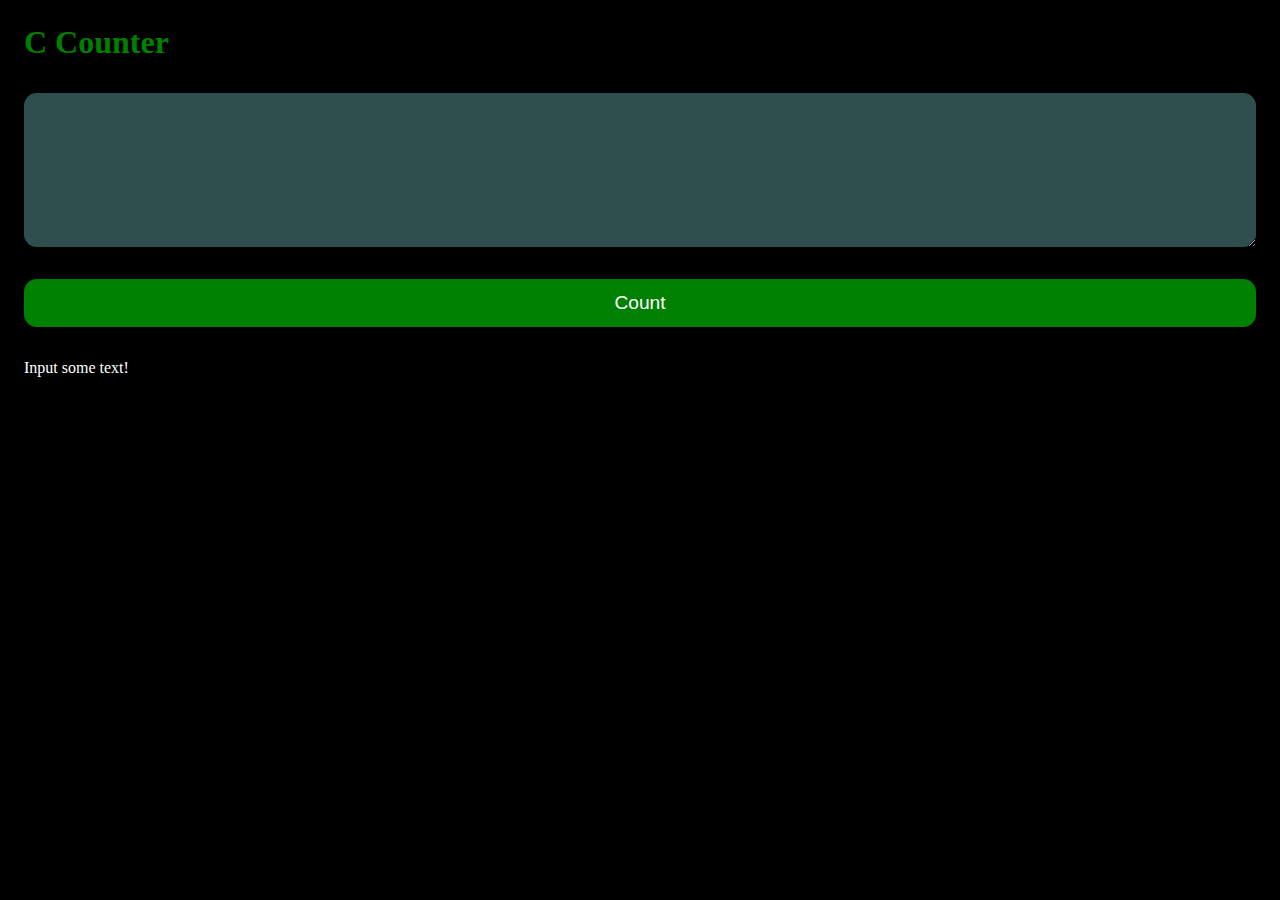
==== index.html @ e14bb692 "Add files via upload" ====
<!DOCTYPE html>
<html lang="en">
    <head>
        <meta charset="UTF-8" />
        <meta name="viewport" content="width=device-width, initial-scale=1.0" />
        <title>C Counter</title>
        <link rel="stylesheet" href="styles.css" />
    </head>
    <body>
        <div class="page">
            <h1 class="title item">C Counter</h1>
        <textarea
                rows="10"
                cols="50"
                id="text-input"
                class="text-input item"></textarea>
            <button class="item button" onclick="countC()">
                Count
            </button>
            <div id="result" class="result item">Input some text!</div>
        </div>
        <script src="script.js"></script>
    </body>
</html>
---- styles.css ----
body {
    background-color: black;
    color: white;
}

.title {
    color: green;
    font-size: 2rem;
}

.item {
    margin: 1rem;
}

.page {
    display: flex;
    flex-direction: column
}

.button {
    height: 3rem;
    font-size: 1.2rem;
    background-color: green;
    border: none;
    border-radius: 0.8rem;
    color: white;
}

.text-input {
    border-radius: 0.8rem;
    background-color: darkslategrey;
    border: none;
    color: white;
    font-size: 0.8rem;
}

.result {
    color: white;
}
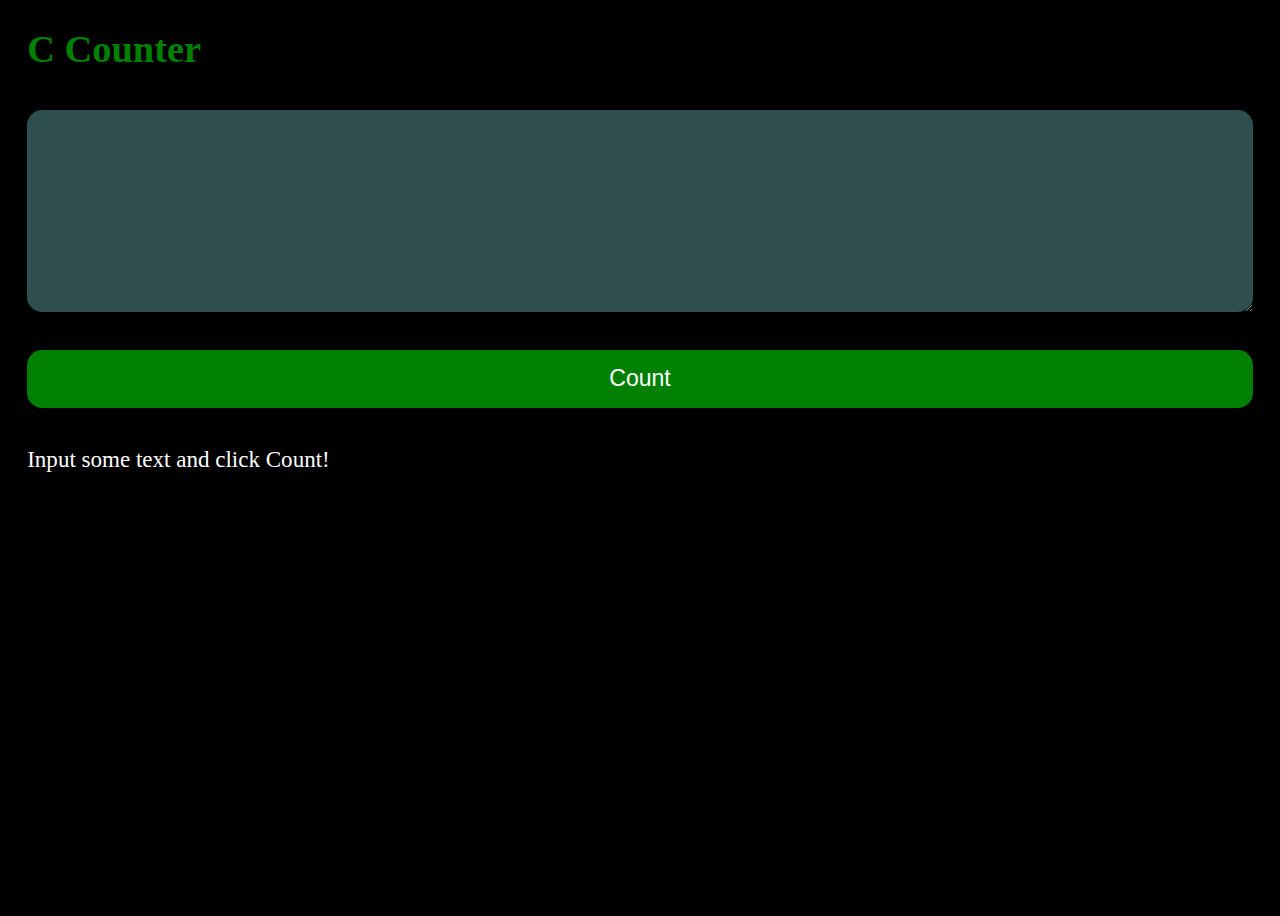
==== commit d69e1794: "updates" ====
--- a/index.html
+++ b/index.html
@@ -10,14 +10,14 @@
         <div class="page">
             <h1 class="title item">C Counter</h1>
         <textarea
-                rows="10"
+                rows="11"
                 cols="50"
                 id="text-input"
                 class="text-input item"></textarea>
             <button class="item button" onclick="countC()">
                 Count
             </button>
-            <div id="result" class="result item">Input some text!</div>
+            <div id="result" class="result item">Input some text and click Count!</div>
         </div>
         <script src="script.js"></script>
     </body>
--- a/styles.css
+++ b/styles.css
@@ -1,6 +1,11 @@
+* {
+    font-size: 1.2rem;
+}
+
 body {
     background-color: black;
     color: white;
+    margin: none;
 }
 
 .title {
@@ -14,7 +19,8 @@
 
 .page {
     display: flex;
-    flex-direction: column
+    flex-direction: column;
+    height: 100dvh;
 }
 
 .button {
@@ -36,4 +42,5 @@
 
 .result {
     color: white;
+    font-size: 1.2rem;
 }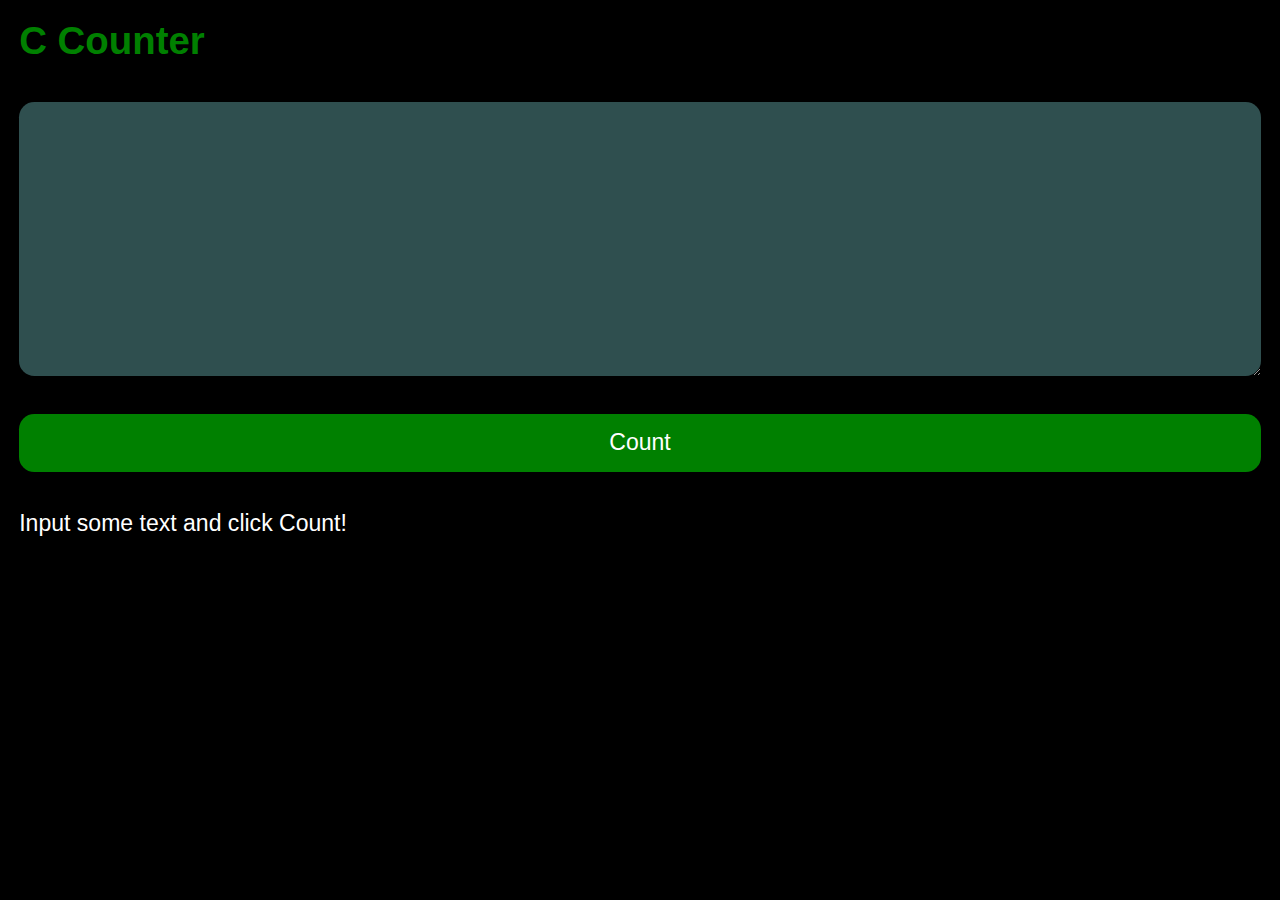
==== commit 5c742282: "added favicon, icon and manifest" ====
--- a/index.html
+++ b/index.html
@@ -5,6 +5,7 @@
         <meta name="viewport" content="width=device-width, initial-scale=1.0" />
         <title>C Counter</title>
         <link rel="stylesheet" href="styles.css" />
+        <link rel="icon" type="image/x-icon" href="/favicon.ico">
     </head>
     <body>
         <div class="page">
--- a/styles.css
+++ b/styles.css
@@ -1,11 +1,13 @@
 * {
     font-size: 1.2rem;
+    font-family: Arial, Helvetica, sans-serif;
 }
 
 body {
     background-color: black;
     color: white;
-    margin: none;
+    margin: 0px;
+    font-family: Arial, Helvetica, sans-serif;
 }
 
 .title {
@@ -38,6 +40,7 @@
     border: none;
     color: white;
     font-size: 0.8rem;
+    min-height: 30dvh;
 }
 
 .result {
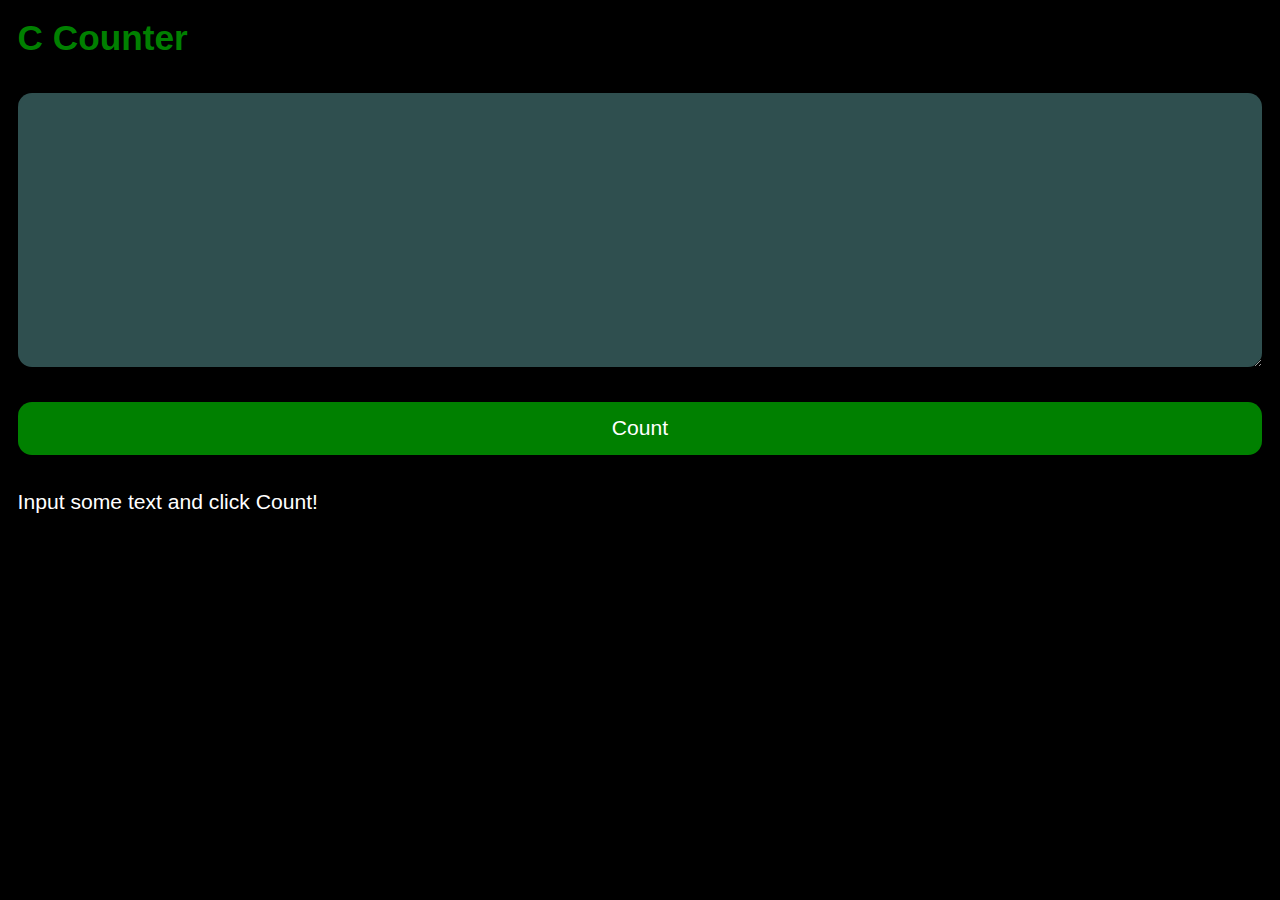
==== commit aba9f37a: "hggfh" ====
--- a/index.html
+++ b/index.html
@@ -15,7 +15,7 @@
                 cols="50"
                 id="text-input"
                 class="text-input item"></textarea>
-            <button class="item button" onclick="countC()">
+            <button class="item button" id="count-button">
                 Count
             </button>
             <div id="result" class="result item">Input some text and click Count!</div>
--- a/styles.css
+++ b/styles.css
@@ -1,5 +1,5 @@
 * {
-    font-size: 1.2rem;
+    font-size: 1.1rem;
     font-family: Arial, Helvetica, sans-serif;
 }
 
@@ -8,6 +8,7 @@
     color: white;
     margin: 0px;
     font-family: Arial, Helvetica, sans-serif;
+    min-width: 450px;
 }
 
 .title {
@@ -39,7 +40,7 @@
     background-color: darkslategrey;
     border: none;
     color: white;
-    font-size: 0.8rem;
+    font-size: 0.9em;
     min-height: 30dvh;
 }
 
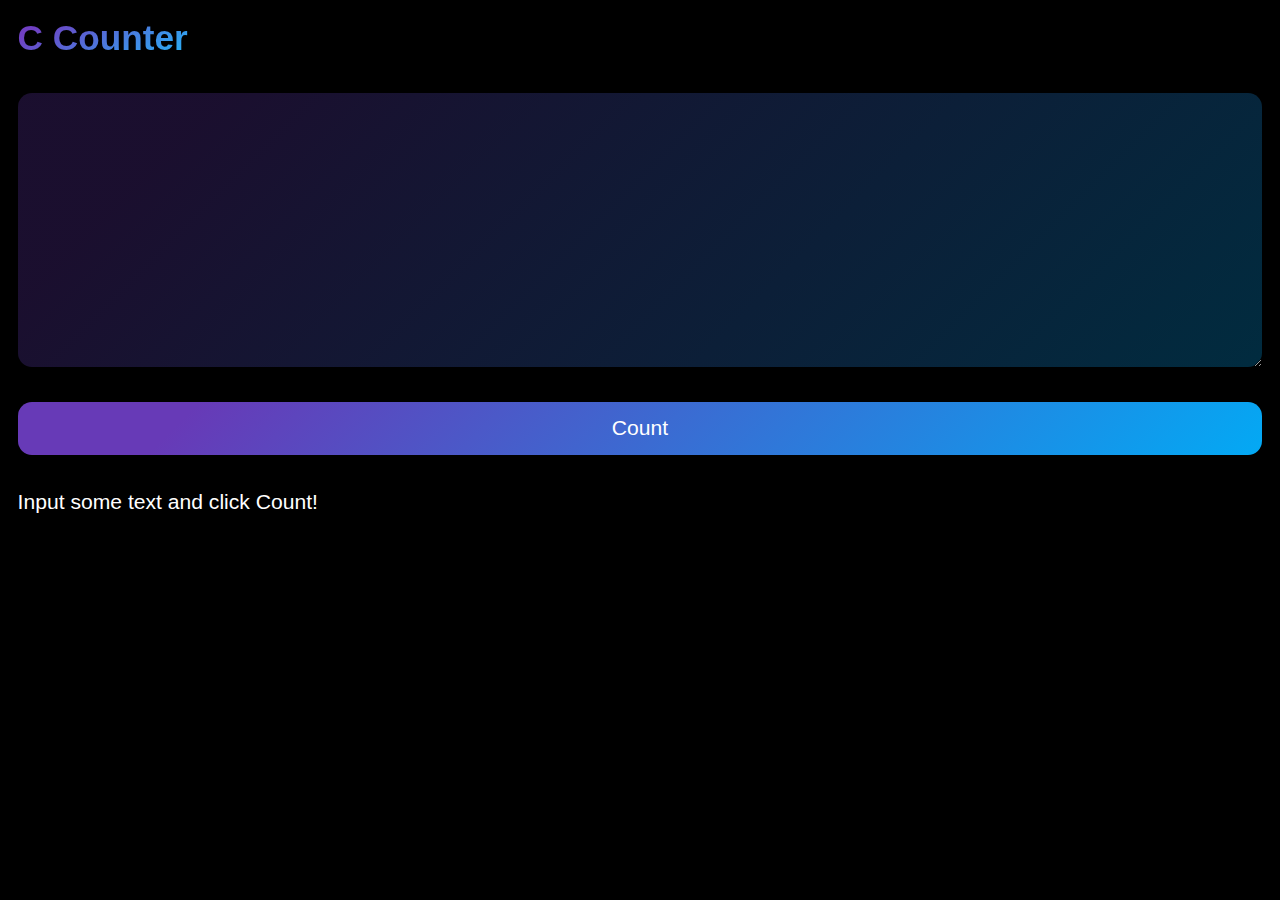
==== commit 580af983: "Updated colors" ====
--- a/index.html
+++ b/index.html
@@ -9,8 +9,10 @@
     </head>
     <body>
         <div class="page">
-            <h1 class="title item">C Counter</h1>
-        <textarea
+            <div>
+                <h1 class="title item">C Counter</h1>
+            </div>
+            <textarea
                 rows="11"
                 cols="50"
                 id="text-input"
@@ -18,7 +20,8 @@
             <button class="item button" id="count-button">
                 Count
             </button>
-            <div id="result" class="result item">Input some text and click Count!</div>
+            <div id="result" class="result item">Input some text and click
+                Count!</div>
         </div>
         <script src="script.js"></script>
     </body>
--- a/styles.css
+++ b/styles.css
@@ -1,6 +1,7 @@
 * {
     font-size: 1.1rem;
     font-family: Arial, Helvetica, sans-serif;
+    color: white;
 }
 
 body {
@@ -12,8 +13,13 @@
 }
 
 .title {
-    color: green;
+    /* color: rgb(103,58,183); */
+    background: -webkit-linear-gradient(300deg, rgb(112, 64, 195) 14%, rgb(36, 182, 249) 100%);
+    -webkit-background-clip: text;
+    background-clip: text;
+    -webkit-text-fill-color: transparent;
     font-size: 2rem;
+    display: inline-block;
 }
 
 .item {
@@ -28,23 +34,23 @@
 
 .button {
     height: 3rem;
+    min-height: 40px;
     font-size: 1.2rem;
-    background-color: green;
+    background: rgb(103,58,183);
+    background: linear-gradient(135deg, rgba(103,58,183,1) 14%, rgba(3,169,244,1) 100%);
     border: none;
     border-radius: 0.8rem;
-    color: white;
 }
 
 .text-input {
     border-radius: 0.8rem;
-    background-color: darkslategrey;
+    background: linear-gradient(135deg, rgba(104, 58, 183, 0.253) 14%, rgba(3, 168, 244, 0.257) 100%);
     border: none;
-    color: white;
     font-size: 0.9em;
     min-height: 30dvh;
 }
 
 .result {
-    color: white;
     font-size: 1.2rem;
+    padding-bottom: 1em;
 }